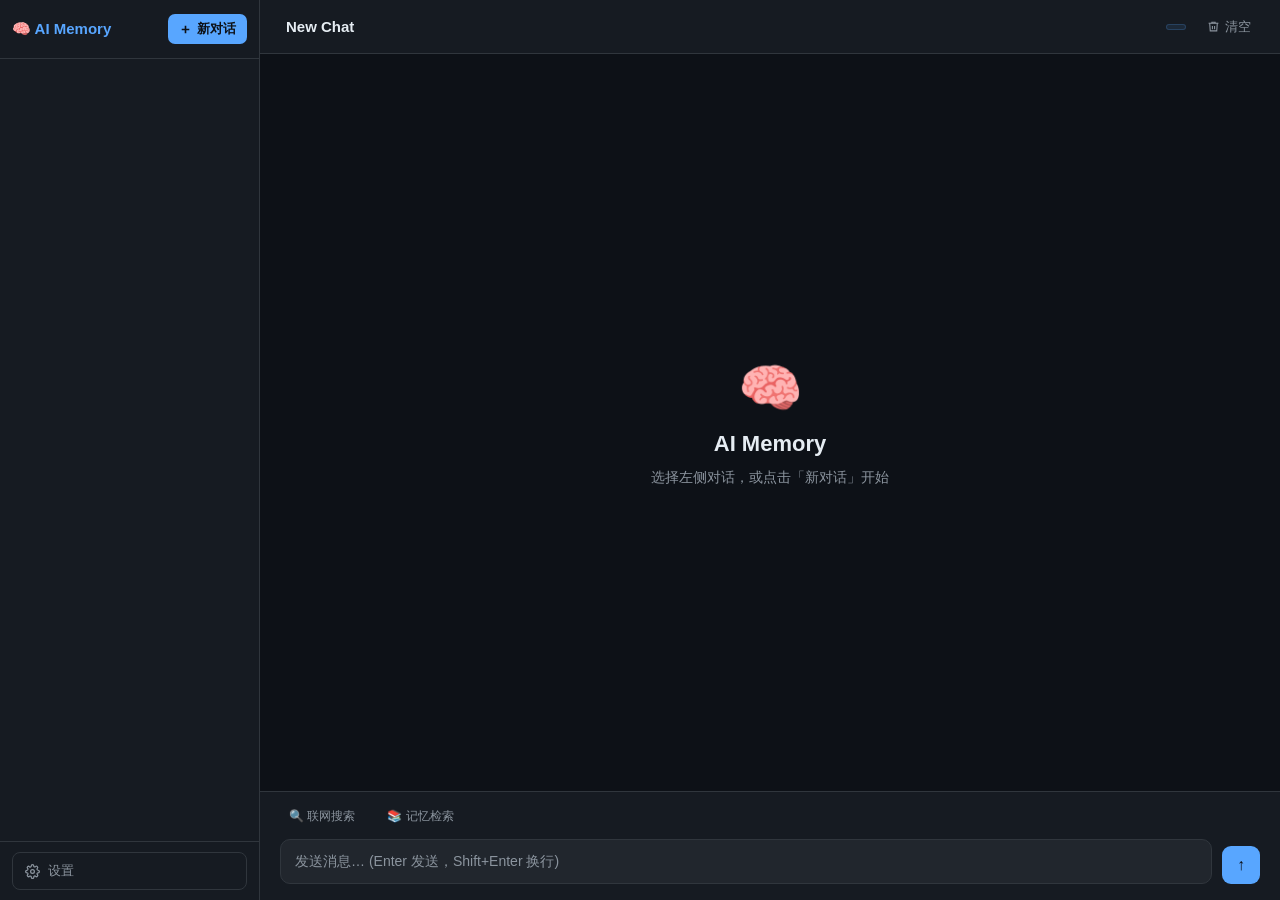
==== client_ui/index.html @ e3295aa6 "feat: full rewrite — streaming, markdown, conv-settings, Windows adaptation - Unified provider/model" ====
<!DOCTYPE html>
<html lang="zh-CN">
<head>
<meta charset="UTF-8">
<meta name="viewport" content="width=device-width, initial-scale=1.0">
<title>AI Memory</title>
<style>
:root {
  --bg:        #0d1117;
  --surface:   #161b22;
  --surface2:  #21262d;
  --border:    #30363d;
  --accent:    #58a6ff;
  --green:     #3fb950;
  --warn:      #d29922;
  --danger:    #f85149;
  --text:      #e6edf3;
  --muted:     #8b949e;
  --radius:    10px;
  --user-bg:   rgba(31,111,235,.1);
  --user-bd:   rgba(31,111,235,.25);
  --think-bg:  rgba(210,153,34,.06);
  --think-bd:  rgba(210,153,34,.25);
}
* { box-sizing: border-box; margin: 0; padding: 0; }
html, body { height: 100%; overflow: hidden; }
body {
  font-family: -apple-system, BlinkMacSystemFont, 'Segoe UI', 'Noto Sans SC', sans-serif;
  font-size: 14px;
  background: var(--bg);
  color: var(--text);
  display: flex;
  height: 100vh;
}

/* ── Scrollbar ─────────────────────────────────────────────────── */
::-webkit-scrollbar { width: 5px; height: 5px; }
::-webkit-scrollbar-track { background: transparent; }
::-webkit-scrollbar-thumb { background: var(--border); border-radius: 3px; }
::-webkit-scrollbar-thumb:hover { background: var(--muted); }

/* ── Layout ────────────────────────────────────────────────────── */
#sidebar {
  width: 260px;
  min-width: 260px;
  background: var(--surface);
  border-right: 1px solid var(--border);
  display: flex;
  flex-direction: column;
  overflow: hidden;
}
#main {
  flex: 1;
  display: flex;
  flex-direction: column;
  overflow: hidden;
}

/* ── Sidebar ───────────────────────────────────────────────────── */
.sidebar-top {
  padding: 14px 12px;
  border-bottom: 1px solid var(--border);
  display: flex;
  align-items: center;
  gap: 8px;
}
.logo {
  font-weight: 700;
  font-size: 15px;
  color: var(--accent);
  flex: 1;
  white-space: nowrap;
  overflow: hidden;
  text-overflow: ellipsis;
}
.new-chat-btn {
  background: var(--accent);
  color: #0d1117;
  border: none;
  border-radius: 7px;
  padding: 6px 11px;
  font-size: 13px;
  font-weight: 600;
  cursor: pointer;
  display: flex;
  align-items: center;
  gap: 5px;
  white-space: nowrap;
  transition: filter .15s;
}
.new-chat-btn:hover { filter: brightness(1.12); }

#conv-list {
  flex: 1;
  overflow-y: auto;
  padding: 6px 6px;
}
.conv-item {
  display: flex;
  align-items: center;
  gap: 8px;
  padding: 9px 10px;
  border-radius: 8px;
  cursor: pointer;
  margin-bottom: 2px;
  transition: background .12s;
  position: relative;
}
.conv-item:hover { background: var(--surface2); }
.conv-item.active { background: rgba(88,166,255,.1); }
.conv-item-icon { font-size: 15px; flex-shrink: 0; opacity: .7; }
.conv-item-body { flex: 1; min-width: 0; }
.conv-item-title {
  font-size: 13px;
  font-weight: 500;
  white-space: nowrap;
  overflow: hidden;
  text-overflow: ellipsis;
  color: var(--text);
}
.conv-item.active .conv-item-title { color: var(--accent); }
.conv-item-meta { font-size: 11px; color: var(--muted); margin-top: 2px; }
.conv-del-btn {
  background: none;
  border: none;
  color: var(--muted);
  cursor: pointer;
  padding: 3px 5px;
  border-radius: 5px;
  font-size: 13px;
  opacity: 0;
  transition: opacity .15s, background .15s;
  flex-shrink: 0;
}
.conv-item:hover .conv-del-btn { opacity: 1; }
.conv-del-btn:hover { background: rgba(248,81,73,.15); color: var(--danger); }

.sidebar-bottom {
  padding: 10px 12px;
  border-top: 1px solid var(--border);
}
.settings-btn {
  width: 100%;
  background: none;
  border: 1px solid var(--border);
  border-radius: 8px;
  color: var(--muted);
  padding: 9px 12px;
  cursor: pointer;
  font-size: 13px;
  display: flex;
  align-items: center;
  gap: 8px;
  transition: all .15s;
}
.settings-btn:hover { border-color: var(--accent); color: var(--text); }

/* ── Chat header ───────────────────────────────────────────────── */
#chat-header {
  border-bottom: 1px solid var(--border);
  padding: 0 20px;
  height: 54px;
  display: flex;
  align-items: center;
  gap: 12px;
  background: var(--surface);
  flex-shrink: 0;
}
#chat-title-wrap { flex: 1; min-width: 0; display: flex; align-items: center; gap: 8px; }
#chat-title {
  font-size: 15px;
  font-weight: 600;
  white-space: nowrap;
  overflow: hidden;
  text-overflow: ellipsis;
  cursor: pointer;
  color: var(--text);
  padding: 3px 6px;
  border-radius: 5px;
  transition: background .12s;
}
#chat-title:hover { background: var(--surface2); }
#chat-title-input {
  display: none;
  background: var(--surface2);
  border: 1px solid var(--accent);
  border-radius: 5px;
  color: var(--text);
  font-size: 15px;
  font-weight: 600;
  padding: 3px 8px;
  outline: none;
  width: 300px;
}
.model-badge {
  font-size: 11px;
  background: rgba(88,166,255,.1);
  border: 1px solid rgba(88,166,255,.2);
  color: var(--accent);
  border-radius: 999px;
  padding: 2px 9px;
  white-space: nowrap;
}
.icon-btn {
  background: none;
  border: 1px solid transparent;
  color: var(--muted);
  cursor: pointer;
  padding: 6px 8px;
  border-radius: 7px;
  font-size: 13px;
  transition: all .15s;
  display: flex;
  align-items: center;
  gap: 5px;
}
.icon-btn:hover { border-color: var(--border); color: var(--text); background: var(--surface2); }
.icon-btn.danger:hover { border-color: var(--danger); color: var(--danger); background: rgba(248,81,73,.06); }

/* ── Messages ──────────────────────────────────────────────────── */
#messages-container {
  flex: 1;
  overflow-y: auto;
  padding: 20px 0;
  display: flex;
  flex-direction: column;
}

/* Welcome screen */
#welcome {
  flex: 1;
  display: flex;
  flex-direction: column;
  align-items: center;
  justify-content: center;
  gap: 12px;
  color: var(--muted);
}
#welcome .welcome-icon { font-size: 52px; }
#welcome h2 { font-size: 22px; color: var(--text); }
#welcome p { font-size: 14px; }

/* Message wrap */
.message-wrap {
  display: flex;
  gap: 12px;
  padding: 8px 24px;
  animation: fadeUp .2s ease;
  max-width: 900px;
  width: 100%;
  align-self: center;
}
@keyframes fadeUp {
  from { opacity: 0; transform: translateY(8px); }
  to   { opacity: 1; transform: translateY(0); }
}

/* User message */
.message-wrap.user { flex-direction: row-reverse; }
.message-wrap.user .msg-content-wrap {
  background: var(--user-bg);
  border: 1px solid var(--user-bd);
  border-radius: 14px 14px 4px 14px;
  align-items: flex-end;
}
.message-wrap.user .msg-text { color: var(--text); }
.message-wrap.user .msg-meta { justify-content: flex-end; }

/* AI message */
.message-wrap.assistant .msg-content-wrap {
  background: transparent;
  border-radius: 4px 14px 14px 14px;
}

.msg-avatar {
  width: 32px;
  height: 32px;
  border-radius: 50%;
  display: flex;
  align-items: center;
  justify-content: center;
  font-size: 15px;
  flex-shrink: 0;
  margin-top: 2px;
}
.user-avatar {
  background: rgba(31,111,235,.2);
  border: 1px solid rgba(31,111,235,.3);
  font-size: 12px;
  font-weight: 700;
  color: var(--accent);
}
.ai-avatar {
  background: rgba(63,185,80,.1);
  border: 1px solid rgba(63,185,80,.2);
}

.msg-content-wrap {
  flex: 1;
  min-width: 0;
  padding: 12px 16px;
}
.msg-text {
  color: var(--text);
  line-height: 1.7;
  word-break: break-word;
}
/* Streaming cursor */
.stream-cursor::after {
  content: '▌';
  animation: blink .6s step-end infinite;
  color: var(--accent);
}
@keyframes blink {
  50% { opacity: 0; }
}
/* Status / tool indicator */
.msg-status {
  font-size: 12px;
  color: var(--muted);
  font-style: italic;
  margin-bottom: 8px;
  display: flex;
  align-items: center;
  gap: 6px;
}
.msg-meta {
  display: flex;
  align-items: center;
  gap: 10px;
  margin-top: 8px;
  font-size: 11px;
  color: var(--muted);
}
.msg-model-tag {
  background: var(--surface2);
  border: 1px solid var(--border);
  border-radius: 4px;
  padding: 1px 6px;
}
.msg-action-btn {
  background: none;
  border: none;
  color: var(--muted);
  cursor: pointer;
  padding: 2px 5px;
  border-radius: 4px;
  font-size: 12px;
  transition: all .12s;
  opacity: 0;
}
.message-wrap:hover .msg-action-btn { opacity: 1; }
.msg-action-btn:hover { background: var(--surface2); color: var(--text); }

/* Thinking block */
.thinking-block {
  background: var(--think-bg);
  border: 1px solid var(--think-bd);
  border-radius: 8px;
  margin-bottom: 12px;
  overflow: hidden;
}
.thinking-toggle {
  display: flex;
  align-items: center;
  gap: 7px;
  padding: 9px 13px;
  cursor: pointer;
  font-size: 12px;
  color: var(--warn);
  font-weight: 600;
  user-select: none;
  transition: background .12s;
}
.thinking-toggle:hover { background: rgba(210,153,34,.08); }
.thinking-arrow { margin-left: auto; font-size: 10px; transition: transform .2s; }
.thinking-arrow.open { transform: rotate(180deg); }
.thinking-body {
  display: none;
  padding: 0 13px 12px;
  font-size: 12.5px;
  color: var(--muted);
  line-height: 1.7;
  white-space: pre-wrap;
  word-break: break-word;
  max-height: 400px;
  overflow-y: auto;
}

/* Markdown styles */
.msg-text h1 { font-size: 1.4em; font-weight: 700; margin: .8em 0 .4em; border-bottom: 1px solid var(--border); padding-bottom: .2em; }
.msg-text h2 { font-size: 1.2em; font-weight: 700; margin: .7em 0 .3em; }
.msg-text h3 { font-size: 1.05em; font-weight: 700; margin: .6em 0 .3em; }
.msg-text p  { margin: .5em 0; }
.msg-text ul, .msg-text ol { padding-left: 1.5em; margin: .5em 0; }
.msg-text li { margin: .2em 0; }
.msg-text blockquote {
  border-left: 3px solid var(--accent);
  margin: .5em 0;
  padding: .3em .8em;
  color: var(--muted);
  background: rgba(88,166,255,.04);
  border-radius: 0 5px 5px 0;
}
.msg-text a { color: var(--accent); text-decoration: none; }
.msg-text a:hover { text-decoration: underline; }
.msg-text hr { border: none; border-top: 1px solid var(--border); margin: .8em 0; }
.msg-text strong { font-weight: 700; }
.msg-text em { font-style: italic; }
code.inline-code {
  background: var(--surface2);
  border: 1px solid var(--border);
  border-radius: 4px;
  padding: 1px 5px;
  font-family: 'JetBrains Mono', 'Fira Code', 'Cascadia Code', monospace;
  font-size: .88em;
  color: #e06c75;
}
.code-block {
  background: #010409;
  border: 1px solid var(--border);
  border-radius: 8px;
  margin: .6em 0;
  overflow: hidden;
}
.code-header {
  display: flex;
  align-items: center;
  justify-content: space-between;
  padding: 6px 12px;
  background: rgba(255,255,255,.02);
  border-bottom: 1px solid var(--border);
}
.code-lang {
  font-size: 11px;
  color: var(--muted);
  font-family: monospace;
  text-transform: lowercase;
}
.copy-code-btn {
  background: none;
  border: 1px solid var(--border);
  color: var(--muted);
  cursor: pointer;
  border-radius: 5px;
  padding: 2px 8px;
  font-size: 11px;
  transition: all .12s;
}
.copy-code-btn:hover { border-color: var(--accent); color: var(--text); }
.code-block pre {
  margin: 0;
  padding: 14px 16px;
  overflow-x: auto;
}
.code-block code {
  font-family: 'JetBrains Mono', 'Fira Code', monospace;
  font-size: 13px;
  line-height: 1.6;
  color: #c9d1d9;
  white-space: pre;
}

/* ── Input area ────────────────────────────────────────────────── */
#input-area {
  border-top: 1px solid var(--border);
  padding: 12px 20px 16px;
  background: var(--surface);
  flex-shrink: 0;
}
.input-options {
  display: flex;
  gap: 14px;
  margin-bottom: 10px;
}
.opt-toggle {
  display: flex;
  align-items: center;
  gap: 5px;
  font-size: 12px;
  color: var(--muted);
  cursor: pointer;
  padding: 3px 8px;
  border-radius: 6px;
  border: 1px solid transparent;
  transition: all .12s;
  user-select: none;
}
.opt-toggle:has(input:checked) {
  color: var(--accent);
  border-color: rgba(88,166,255,.3);
  background: rgba(88,166,255,.07);
}
.opt-toggle input { display: none; }
.input-row {
  display: flex;
  gap: 10px;
  align-items: flex-end;
}
#msg-input {
  flex: 1;
  background: var(--surface2);
  border: 1px solid var(--border);
  border-radius: 10px;
  color: var(--text);
  font-size: 14px;
  font-family: inherit;
  padding: 11px 14px;
  resize: none;
  outline: none;
  transition: border-color .15s;
  max-height: 180px;
  overflow-y: auto;
  line-height: 1.5;
}
#msg-input:focus { border-color: var(--accent); }
#msg-input::placeholder { color: var(--muted); }
.send-btn, .stop-btn {
  width: 38px;
  height: 38px;
  border-radius: 9px;
  border: none;
  cursor: pointer;
  font-size: 16px;
  display: flex;
  align-items: center;
  justify-content: center;
  transition: all .15s;
  flex-shrink: 0;
}
.send-btn { background: var(--accent); color: #0d1117; }
.send-btn:hover { filter: brightness(1.12); }
.send-btn:disabled { opacity: .35; cursor: not-allowed; }
.stop-btn { background: var(--surface2); border: 1px solid var(--border); color: var(--muted); font-size: 13px; }
.stop-btn:hover { border-color: var(--danger); color: var(--danger); }

/* ── Settings modal ────────────────────────────────────────────── */
#settings-modal {
  position: fixed;
  inset: 0;
  background: rgba(0,0,0,.6);
  backdrop-filter: blur(4px);
  z-index: 100;
  display: flex;
  align-items: center;
  justify-content: center;
}
.modal {
  background: var(--surface);
  border: 1px solid var(--border);
  border-radius: 14px;
  width: 560px;
  max-width: 95vw;
  max-height: 90vh;
  display: flex;
  flex-direction: column;
  overflow: hidden;
  box-shadow: 0 20px 60px rgba(0,0,0,.5);
}
.modal-header {
  padding: 18px 20px;
  border-bottom: 1px solid var(--border);
  display: flex;
  align-items: center;
}
.modal-header h2 { flex: 1; font-size: 16px; font-weight: 700; }
.modal-close {
  background: none;
  border: none;
  color: var(--muted);
  cursor: pointer;
  font-size: 18px;
  padding: 4px 7px;
  border-radius: 6px;
  transition: all .12s;
}
.modal-close:hover { background: var(--surface2); color: var(--text); }
.modal-body {
  flex: 1;
  overflow-y: auto;
  padding: 20px;
  display: flex;
  flex-direction: column;
  gap: 0;
}
.modal-section { margin-bottom: 20px; }
.modal-section-title {
  font-size: 11px;
  font-weight: 700;
  color: var(--muted);
  text-transform: uppercase;
  letter-spacing: .06em;
  margin-bottom: 12px;
}
.field { margin-bottom: 14px; }
.field:last-child { margin-bottom: 0; }
.field label { display: block; font-size: 12px; font-weight: 600; color: var(--muted); margin-bottom: 5px; }
.input-wrap { position: relative; }
.modal input[type=text],
.modal input[type=password],
.modal input[type=number],
.modal select,
.modal textarea {
  width: 100%;
  background: var(--surface2);
  border: 1px solid var(--border);
  border-radius: 8px;
  color: var(--text);
  font-size: 13px;
  padding: 9px 12px;
  outline: none;
  transition: border-color .15s;
  font-family: inherit;
}
.modal input:focus, .modal select:focus, .modal textarea:focus { border-color: var(--accent); }
.modal textarea { resize: vertical; min-height: 70px; }
.modal select { cursor: pointer; }
.eye-btn {
  position: absolute;
  right: 8px;
  top: 50%;
  transform: translateY(-50%);
  background: none;
  border: none;
  cursor: pointer;
  color: var(--muted);
  font-size: 15px;
  padding: 4px;
  transition: color .12s;
}
.eye-btn:hover { color: var(--text); }
.modal-footer {
  padding: 14px 20px;
  border-top: 1px solid var(--border);
  display: flex;
  gap: 10px;
  justify-content: flex-end;
}
.btn { display: inline-flex; align-items: center; gap: 6px; padding: 8px 16px; border-radius: 8px; border: none; font-size: 13px; font-weight: 600; cursor: pointer; transition: all .15s; }
.btn-primary { background: var(--accent); color: #0d1117; }
.btn-primary:hover { filter: brightness(1.1); }
.btn-secondary { background: var(--surface2); border: 1px solid var(--border); color: var(--text); }
.btn-secondary:hover { border-color: var(--accent); color: var(--accent); }
.model-chips { display: flex; flex-wrap: wrap; gap: 6px; margin-top: 8px; }
.model-chip {
  padding: 4px 10px;
  border-radius: 6px;
  background: var(--surface2);
  border: 1px solid var(--border);
  font-size: 12px;
  cursor: pointer;
  color: var(--muted);
  transition: all .12s;
}
.model-chip:hover, .model-chip.active { border-color: var(--accent); color: var(--accent); background: rgba(88,166,255,.07); }
.conn-result {
  font-size: 12px;
  padding: 7px 12px;
  border-radius: 7px;
  margin-top: 8px;
  display: none;
}
.conn-result.ok  { background: rgba(63,185,80,.1);  border: 1px solid rgba(63,185,80,.3);  color: var(--green); display:block; }
.conn-result.err { background: rgba(248,81,73,.1);  border: 1px solid rgba(248,81,73,.3);  color: var(--danger); display:block; }
.hint { font-size: 11px; color: var(--muted); margin-top: 4px; }

/* ── Toast ─────────────────────────────────────────────────────── */
#toast {
  position: fixed;
  bottom: 24px;
  left: 50%;
  transform: translateX(-50%) translateY(20px);
  background: var(--surface2);
  border: 1px solid var(--border);
  border-radius: 8px;
  padding: 9px 18px;
  font-size: 13px;
  color: var(--text);
  opacity: 0;
  transition: all .25s;
  z-index: 200;
  pointer-events: none;
  white-space: nowrap;
}
#toast.show { opacity: 1; transform: translateX(-50%) translateY(0); }
</style>
</head>
<body>

<!-- ── Sidebar ─────────────────────────────────────────────────── -->
<aside id="sidebar">
  <div class="sidebar-top">
    <div class="logo">🧠 AI Memory</div>
    <button class="new-chat-btn" onclick="App.newConversation()">
      <svg width="13" height="13" viewBox="0 0 24 24" fill="none" stroke="currentColor" stroke-width="3"><path d="M12 5v14M5 12h14"/></svg>
      新对话
    </button>
  </div>
  <div id="conv-list"></div>
  <div class="sidebar-bottom">
    <button class="settings-btn" onclick="App.openSettings()">
      <svg width="15" height="15" viewBox="0 0 24 24" fill="none" stroke="currentColor" stroke-width="2">
        <circle cx="12" cy="12" r="3"/>
        <path d="M19.4 15a1.65 1.65 0 0 0 .33 1.82l.06.06a2 2 0 0 1-2.83 2.83l-.06-.06a1.65 1.65 0 0 0-1.82-.33 1.65 1.65 0 0 0-1 1.51V21a2 2 0 0 1-4 0v-.09A1.65 1.65 0 0 0 9 19.4a1.65 1.65 0 0 0-1.82.33l-.06-.06a2 2 0 0 1-2.83-2.83l.06-.06A1.65 1.65 0 0 0 4.68 15a1.65 1.65 0 0 0-1.51-1H3a2 2 0 0 1 0-4h.09A1.65 1.65 0 0 0 4.6 9a1.65 1.65 0 0 0-.33-1.82l-.06-.06a2 2 0 0 1 2.83-2.83l.06.06A1.65 1.65 0 0 0 9 4.68a1.65 1.65 0 0 0 1-1.51V3a2 2 0 0 1 4 0v.09a1.65 1.65 0 0 0 1 1.51 1.65 1.65 0 0 0 1.82-.33l.06-.06a2 2 0 0 1 2.83 2.83l-.06.06A1.65 1.65 0 0 0 19.4 9a1.65 1.65 0 0 0 1.51 1H21a2 2 0 0 1 0 4h-.09a1.65 1.65 0 0 0-1.51 1z"/>
      </svg>
      设置
    </button>
  </div>
</aside>

<!-- ── Main area ───────────────────────────────────────────────── -->
<main id="main">
  <header id="chat-header">
    <div id="chat-title-wrap">
      <span id="chat-title" onclick="App.startRenameTitle()" title="点击重命名">New Chat</span>
      <input id="chat-title-input" type="text" onblur="App.commitRenameTitle()" onkeydown="if(event.key==='Enter')App.commitRenameTitle(); if(event.key==='Escape')App.cancelRenameTitle();" maxlength="80">
    </div>
    <span id="model-badge" class="model-badge"></span>
    <button class="icon-btn danger" title="清空对话" onclick="App.clearConversation()">
      <svg width="13" height="13" viewBox="0 0 24 24" fill="none" stroke="currentColor" stroke-width="2"><polyline points="3 6 5 6 21 6"/><path d="M19 6l-1 14H6L5 6"/><path d="M10 11v6M14 11v6"/><path d="M9 6V4h6v2"/></svg>
      清空
    </button>
  </header>

  <div id="messages-container">
    <div id="welcome">
      <div class="welcome-icon">🧠</div>
      <h2>AI Memory</h2>
      <p>选择左侧对话，或点击「新对话」开始</p>
    </div>
  </div>

  <div id="input-area">
    <div class="input-options">
      <label class="opt-toggle" id="opt-search-label">
        <input type="checkbox" id="opt-search"> 🔍 联网搜索
      </label>
      <label class="opt-toggle" id="opt-rag-label">
        <input type="checkbox" id="opt-rag"> 📚 记忆检索
      </label>
    </div>
    <div class="input-row">
      <textarea id="msg-input" rows="1"
        placeholder="发送消息… (Enter 发送，Shift+Enter 换行)"
        onkeydown="handleInputKey(event)"
        oninput="autoResizeInput(this)"></textarea>
      <button class="stop-btn" id="stop-btn" onclick="App.stopGeneration()" style="display:none" title="停止">⬛</button>
      <button class="send-btn" id="send-btn" onclick="App.sendMessage()" title="发送 (Enter)">↑</button>
    </div>
  </div>
</main>

<!-- ── Settings modal ─────────────────────────────────────────── -->
<div id="settings-modal" style="display:none" onclick="if(event.target===this)App.closeSettings()">
  <div class="modal">
    <div class="modal-header">
      <h2>⚙️ 设置</h2>
      <button class="modal-close" onclick="App.closeSettings()">✕</button>
    </div>
    <div class="modal-body">

      <div class="modal-section">
        <div class="modal-section-title">上游 API</div>
        <div class="field">
          <label>API 地址（Base URL）</label>
          <input type="text" id="s-baseurl" placeholder="https://api.deepseek.com">
          <p class="hint">DeepSeek: https://api.deepseek.com &nbsp;·&nbsp; OpenAI: https://api.openai.com</p>
        </div>
        <div class="field">
          <label>API Key</label>
          <div class="input-wrap">
            <input type="password" id="s-apikey" placeholder="sk-xxxxxxxxxxxxxxxx">
            <button class="eye-btn" onclick="toggleEye('s-apikey',this)">👁</button>
          </div>
          <p class="hint">仅保存在本地，不会上传至任何第三方</p>
        </div>
        <div class="field">
          <label>模型</label>
          <input type="text" id="s-model" placeholder="deepseek-chat">
          <div class="model-chips" id="model-chips"></div>
        </div>
        <div class="field">
          <label>Temperature（0 ~ 2）</label>
          <input type="number" id="s-temp" min="0" max="2" step="0.1" value="0.7">
        </div>
        <div id="conn-result" class="conn-result"></div>
        <button class="btn btn-secondary" style="margin-top:10px" onclick="App.testConnection()">🔗 测试连接</button>
      </div>

      <div class="modal-section">
        <div class="modal-section-title">工具 &amp; 功能</div>
        <div class="field">
          <label>联网搜索</label>
          <select id="s-websearch">
            <option value="auto">自动（根据关键词智能判断）</option>
            <option value="true">总是启用</option>
            <option value="false">总是禁用</option>
          </select>
        </div>
        <div class="field" style="display:flex;align-items:center;gap:8px">
          <input type="checkbox" id="s-rag" style="width:auto;cursor:pointer">
          <label for="s-rag" style="margin:0;color:var(--text);cursor:pointer">默认启用 RAG 记忆检索</label>
        </div>
      </div>

      <div class="modal-section">
        <div class="modal-section-title">系统提示词（System Prompt）</div>
        <div class="field">
          <textarea id="s-sysprompt" rows="4" placeholder="可选：为所有对话设置全局 System Prompt…"></textarea>
        </div>
      </div>

    </div>
    <div class="modal-footer">
      <button class="btn btn-secondary" onclick="App.closeSettings()">取消</button>
      <button class="btn btn-primary" onclick="App.saveSettings()">💾 保存设置</button>
    </div>
  </div>
</div>

<!-- Toast -->
<div id="toast"></div>

<script>
'use strict';

// ── Markdown renderer ───────────────────────────────────────────────────────
function renderMarkdown(raw) {
  if (!raw) return '';
  const codeBlocks = [], inlineCodes = [];

  // Extract fenced code blocks
  let text = raw.replace(/```([\w\-]*)\n?([\s\S]*?)```/g, (_, lang, code) => {
    const idx = codeBlocks.length;
    codeBlocks.push({ lang: (lang || '').trim(), code });
    return `\x02CB${idx}\x03`;
  });

  // Extract inline code
  text = text.replace(/`([^`\n]+)`/g, (_, code) => {
    const idx = inlineCodes.length;
    inlineCodes.push(code);
    return `\x02IC${idx}\x03`;
  });

  // HTML escape remaining text (\x02/\x03 are unaffected)
  const esc = s => s.replace(/&/g,'&amp;').replace(/</g,'&lt;').replace(/>/g,'&gt;');
  text = esc(text);

  // Headings
  text = text.replace(/^#{3} (.+)$/gm, '<h3>$1</h3>');
  text = text.replace(/^#{2} (.+)$/gm, '<h2>$1</h2>');
  text = text.replace(/^#{1} (.+)$/gm, '<h1>$1</h1>');

  // Bold / italic
  text = text.replace(/\*\*\*(.+?)\*\*\*/gs, '<strong><em>$1</em></strong>');
  text = text.replace(/\*\*(.+?)\*\*/gs, '<strong>$1</strong>');
  text = text.replace(/\*([^*\n]+?)\*/g,  '<em>$1</em>');

  // Blockquote
  text = text.replace(/^&gt; (.+)$/gm, '<blockquote>$1</blockquote>');

  // Links
  text = text.replace(/\[([^\]]+)\]\(([^)]+)\)/g,
    '<a href="$2" target="_blank" rel="noopener noreferrer">$1</a>');

  // Horizontal rule
  text = text.replace(/^[-*_]{3,}$/gm, '<hr>');

  // Unordered lists
  text = text.replace(/((?:^[ \t]*[-*+] [^\n]+\n?)+)/gm, blk => {
    const items = blk.replace(/^[ \t]*[-*+] (.+)$/gm, '<li>$1</li>');
    return `<ul>${items}</ul>`;
  });

  // Ordered lists
  text = text.replace(/((?:^\d+\. [^\n]+\n?)+)/gm, blk => {
    const items = blk.replace(/^\d+\. (.+)$/gm, '<li>$1</li>');
    return `<ol>${items}</ol>`;
  });

  // Paragraphs (split on blank lines)
  const BLOCK_START = /^<(h[1-6]|ul|ol|blockquote|hr|div|pre)/;
  const paras = text.split(/\n{2,}/);
  text = paras.map(p => {
    const trimmed = p.trim();
    if (!trimmed) return '';
    if (BLOCK_START.test(trimmed)) return trimmed;
    return '<p>' + trimmed.replace(/\n/g, '<br>') + '</p>';
  }).join('\n');

  // Restore code blocks
  text = text.replace(/\x02CB(\d+)\x03/g, (_, i) => {
    const { lang, code } = codeBlocks[i];
    const escaped = esc(code);
    const langHtml = lang ? `<span class="code-lang">${esc(lang)}</span>` : '';
    return `<div class="code-block"><div class="code-header">${langHtml}<button class="copy-code-btn" onclick="copyCode(this)">复制</button></div><pre><code>${escaped}</code></pre></div>`;
  });

  // Restore inline code
  text = text.replace(/\x02IC(\d+)\x03/g, (_, i) =>
    `<code class="inline-code">${esc(inlineCodes[i])}</code>`
  );

  return text;
}

function copyCode(btn) {
  const code = btn.closest('.code-block').querySelector('code');
  navigator.clipboard.writeText(code.innerText || code.textContent).then(() => {
    btn.textContent = '✓ 已复制';
    setTimeout(() => btn.textContent = '复制', 2000);
  });
}

// ── Utility ────────────────────────────────────────────────────────────────
const $ = id => document.getElementById(id);

function toast(msg, duration = 2500) {
  const el = $('toast');
  el.textContent = msg;
  el.classList.add('show');
  clearTimeout(el._timer);
  el._timer = setTimeout(() => el.classList.remove('show'), duration);
}

function timeAgo(ts) {
  const diff = Math.floor(Date.now() / 1000) - ts;
  if (diff < 60)   return '刚刚';
  if (diff < 3600) return `${Math.floor(diff/60)} 分钟前`;
  if (diff < 86400)return `${Math.floor(diff/3600)} 小时前`;
  return `${Math.floor(diff/86400)} 天前`;
}

function fmtTime(ts) {
  return new Date(ts * 1000).toLocaleTimeString('zh-CN', { hour:'2-digit', minute:'2-digit' });
}

function toggleEye(id, btn) {
  const el = $(id);
  el.type = el.type === 'password' ? 'text' : 'password';
  btn.textContent = el.type === 'password' ? '👁' : '🙈';
}

function autoResizeInput(el) {
  el.style.height = 'auto';
  el.style.height = Math.min(el.scrollHeight, 180) + 'px';
}

function handleInputKey(e) {
  if (e.key === 'Enter' && !e.shiftKey) {
    e.preventDefault();
    App.sendMessage();
  }
}

// ── App state ────────────────────────────────────────────────────────────────
const App = {
  activeConvId: null,
  conversations: [],
  isStreaming: false,
  _stream: { msgId: null, reasoningText: '', contentText: '', statusEl: null, bodyEl: null, reasoningBodyEl: null },

  // ── init ──────────────────────────────────────────────────────────────────
  async init() {
    await this.loadConfig();
    await this.loadConversations();
    if (this.conversations.length > 0) {
      await this.selectConversation(this.conversations[0].id);
    }
  },

  // ── API helper ────────────────────────────────────────────────────────────
  async api(method, ...args) {
    if (!window.pywebview) throw new Error('pywebview not ready');
    return window.pywebview.api[method](...args);
  },

  // ── Config ────────────────────────────────────────────────────────────────
  async loadConfig() {
    const cfg = await this.api('get_config');
    $('model-badge').textContent = cfg.model || 'deepseek-chat';
    $('opt-search').checked = cfg.tool_web_search === 'true';
    $('opt-rag').checked    = !!cfg.tool_rag;
  },

  async openSettings() {
    const cfg = await this.api('get_config');
    $('s-baseurl').value    = cfg.upstream_base_url || '';
    $('s-apikey').value     = cfg.api_key_masked    || '';
    $('s-model').value      = cfg.model             || 'deepseek-chat';
    $('s-temp').value       = cfg.temperature       ?? 0.7;
    $('s-websearch').value  = cfg.tool_web_search   || 'auto';
    $('s-rag').checked      = !!cfg.tool_rag;
    $('s-sysprompt').value  = cfg.system_prompt     || '';
    $('conn-result').className = 'conn-result';

    // Load available models as chips
    $('model-chips').innerHTML = '<span style="font-size:11px;color:var(--muted)">加载中…</span>';
    $('settings-modal').style.display = 'flex';
    this.api('list_upstream_models').then(models => {
      const chips = $('model-chips');
      chips.innerHTML = '';
      const current = $('s-model').value;
      models.forEach(m => {
        const c = document.createElement('div');
        c.className = 'model-chip' + (m.id === current ? ' active' : '');
        c.textContent = m.id;
        c.onclick = () => {
          $('s-model').value = m.id;
          chips.querySelectorAll('.model-chip').forEach(x => x.classList.remove('active'));
          c.classList.add('active');
        };
        chips.appendChild(c);
      });
    }).catch(() => {
      $('model-chips').innerHTML = '<span style="font-size:11px;color:var(--muted)">无法加载（请先保存 API Key）</span>';
    });
  },

  closeSettings() {
    $('settings-modal').style.display = 'none';
  },

  async saveSettings() {
    const apiKeyInput = $('s-apikey').value.trim();
    const updates = {
      upstream_base_url: $('s-baseurl').value.trim(),
      model:             $('s-model').value.trim(),
      temperature:       parseFloat($('s-temp').value) || 0.7,
      tool_web_search:   $('s-websearch').value,
      tool_rag:          $('s-rag').checked,
      system_prompt:     $('s-sysprompt').value,
    };
    // 只有用户实际输入了 key 才更新（避免掩码覆盖真实值）
    if (apiKeyInput && !apiKeyInput.includes('·')) {
      updates.api_key = apiKeyInput;
    }
    await this.api('save_config', updates);
    $('model-badge').textContent = updates.model || 'deepseek-chat';
    toast('✅ 设置已保存');
    this.closeSettings();
  },

  async testConnection() {
    const res = $('conn-result');
    res.className = 'conn-result';
    res.textContent = '连接中…';
    res.style.display = 'block';
    // 先保存当前输入的 key 用于测试
    const apiKeyInput = $('s-apikey').value.trim();
    if (apiKeyInput && !apiKeyInput.includes('·')) {
      await this.api('save_config', {
        upstream_base_url: $('s-baseurl').value.trim(),
        api_key: apiKeyInput,
        model: $('s-model').value.trim(),
      });
    }
    const result = await this.api('test_connection');
    res.className = result.ok ? 'conn-result ok' : 'conn-result err';
    res.textContent = (result.ok ? '✅ ' : '❌ ') + result.message;
  },

  // ── Conversations ─────────────────────────────────────────────────────────
  async loadConversations() {
    this.conversations = await this.api('list_conversations');
    this.renderSidebar();
  },

  renderSidebar() {
    const list = $('conv-list');
    if (!this.conversations.length) {
      list.innerHTML = '<div style="padding:20px 10px;text-align:center;color:var(--muted);font-size:12px">暂无对话<br>点击「新对话」开始</div>';
      return;
    }
    list.innerHTML = this.conversations.map(c => `
      <div class="conv-item ${c.id === this.activeConvId ? 'active' : ''}" data-id="${c.id}"
           onclick="App.selectConversation('${c.id}')" ondblclick="App.startRenameConv('${c.id}')">
        <div class="conv-item-icon">💬</div>
        <div class="conv-item-body">
          <div class="conv-item-title" id="conv-title-${c.id}">${escHtml(c.title)}</div>
          <div class="conv-item-meta">${c.message_count} 条消息 · ${timeAgo(c.updated_at)}</div>
        </div>
        <button class="conv-del-btn" onclick="event.stopPropagation();App.deleteConversation('${c.id}')"
                title="删除对话">🗑</button>
      </div>
    `).join('');
  },

  async newConversation() {
    const conv = await this.api('new_conversation');
    this.conversations.unshift({ id: conv.id, title: conv.title, updated_at: conv.updated_at, message_count: 0 });
    await this.selectConversation(conv.id);
    this.renderSidebar();
    $('msg-input').focus();
  },

  async selectConversation(id) {
    this.activeConvId = id;
    const conv = await this.api('get_conversation', id);
    if (!conv) return;
    this.renderSidebar();
    this.renderMessages(conv);
    $('chat-title').textContent = conv.title || 'New Chat';
  },

  async deleteConversation(id) {
    if (!confirm('确定删除这条对话吗？')) return;
    await this.api('delete_conversation', id);
    this.conversations = this.conversations.filter(c => c.id !== id);
    if (this.activeConvId === id) {
      this.activeConvId = null;
      $('messages-container').innerHTML = `
        <div id="welcome">
          <div class="welcome-icon">🧠</div>
          <h2>AI Memory</h2>
          <p>选择左侧对话，或点击「新对话」开始</p>
        </div>`;
      $('chat-title').textContent = 'New Chat';
      $('model-badge').textContent = '';
    }
    this.renderSidebar();
    toast('对话已删除');
  },

  async clearConversation() {
    if (!this.activeConvId) return;
    if (!confirm('确定清空这条对话的所有消息吗？')) return;
    await this.api('clear_conversation', this.activeConvId);
    const conv = await this.api('get_conversation', this.activeConvId);
    this.renderMessages(conv);
    const item = this.conversations.find(c => c.id === this.activeConvId);
    if (item) item.message_count = 0;
    this.renderSidebar();
    toast('对话已清空');
  },

  // ── Title editing ─────────────────────────────────────────────────────────
  startRenameTitle() {
    if (!this.activeConvId) return;
    const inp = $('chat-title-input');
    inp.value = $('chat-title').textContent;
    $('chat-title').style.display = 'none';
    inp.style.display = 'block';
    inp.focus();
    inp.select();
  },

  async commitRenameTitle() {
    const inp = $('chat-title-input');
    const newTitle = inp.value.trim() || 'New Chat';
    inp.style.display = 'none';
    $('chat-title').style.display = '';
    if (!this.activeConvId) return;
    await this.api('rename_conversation', this.activeConvId, newTitle);
    $('chat-title').textContent = newTitle;
    const item = this.conversations.find(c => c.id === this.activeConvId);
    if (item) item.title = newTitle;
    this.renderSidebar();
  },

  cancelRenameTitle() {
    $('chat-title-input').style.display = 'none';
    $('chat-title').style.display = '';
  },

  async startRenameConv(id) {
    const titleEl = $(`conv-title-${id}`);
    if (!titleEl) return;
    const cur = titleEl.textContent;
    const name = prompt('重命名对话', cur);
    if (!name || name.trim() === cur) return;
    await this.api('rename_conversation', id, name.trim());
    const item = this.conversations.find(c => c.id === id);
    if (item) item.title = name.trim();
    if (id === this.activeConvId) $('chat-title').textContent = name.trim();
    this.renderSidebar();
  },

  updateConvTitle(convId, title) {
    const item = this.conversations.find(c => c.id === convId);
    if (item) item.title = title;
    if (convId === this.activeConvId) $('chat-title').textContent = title;
    this.renderSidebar();
  },

  // ── Message rendering ─────────────────────────────────────────────────────
  renderMessages(conv) {
    const container = $('messages-container');
    if (!conv.messages || !conv.messages.length) {
      container.innerHTML = `
        <div id="welcome" style="flex:1">
          <div class="welcome-icon">💬</div>
          <h2>${escHtml(conv.title)}</h2>
          <p>发送第一条消息开始对话</p>
        </div>`;
      const mdl = this._getModel();
      $('model-badge').textContent = mdl;
      return;
    }
    container.innerHTML = '';
    conv.messages.forEach(m => {
      if (m.role === 'user')      container.appendChild(this._buildUserMsg(m));
      if (m.role === 'assistant') container.appendChild(this._buildAiMsg(m));
    });
    const mdl = conv.messages.filter(m => m.role === 'assistant').pop()?.model || this._getModel();
    $('model-badge').textContent = mdl;
    this._scrollToBottom();
  },

  _getModel() {
    return $('model-badge').textContent || 'deepseek-chat';
  },

  _buildUserMsg(m) {
    const wrap = document.createElement('div');
    wrap.className = 'message-wrap user';
    wrap.dataset.id = m.id;
    wrap.innerHTML = `
      <div class="msg-avatar user-avatar">你</div>
      <div class="msg-content-wrap">
        <div class="msg-text">${escHtml(m.content || '')}</div>
        <div class="msg-meta">
          <span>${fmtTime(m.created_at)}</span>
          <button class="msg-action-btn" title="复制" onclick="copyText(${JSON.stringify(m.content || '')})">⧉</button>
        </div>
      </div>`;
    return wrap;
  },

  _buildAiMsg(m) {
    const wrap = document.createElement('div');
    wrap.className = 'message-wrap assistant';
    wrap.dataset.id = m.id;

    const reasoning = (m.reasoning_content || '').trim();
    const thinkHtml = reasoning ? `
      <div class="thinking-block">
        <div class="thinking-toggle" onclick="toggleThinking(this)">
          <span>💭</span>
          <span>思考过程</span>
          <span class="thinking-arrow">▼</span>
        </div>
        <div class="thinking-body">${escHtml(reasoning)}</div>
      </div>` : '';

    const content   = (m.content || '').trim();
    const usage     = m.usage || {};
    const tokStr    = usage.total_tokens ? ` · ${usage.total_tokens} tokens` : '';
    const modelTag  = m.model ? `<span class="msg-model-tag">${escHtml(m.model)}</span>` : '';

    wrap.innerHTML = `
      <div class="msg-avatar ai-avatar">🧠</div>
      <div class="msg-content-wrap">
        ${thinkHtml}
        <div class="msg-text">${renderMarkdown(content)}</div>
        <div class="msg-meta">
          ${modelTag}
          <span>${fmtTime(m.created_at)}${tokStr}</span>
          <button class="msg-action-btn" title="复制" onclick="copyText(${JSON.stringify(content)})">⧉</button>
        </div>
      </div>`;
    return wrap;
  },

  // ── Streaming helpers ─────────────────────────────────────────────────────
  _startStreamingUI(msgId) {
    const container = $('messages-container');
    let welcome = $('welcome');
    if (welcome) welcome.remove();

    const wrap = document.createElement('div');
    wrap.className = 'message-wrap assistant';
    wrap.dataset.id = msgId;
    wrap.innerHTML = `
      <div class="msg-avatar ai-avatar">🧠</div>
      <div class="msg-content-wrap">
        <div class="msg-status" id="stream-status-${msgId}"></div>
        <div class="thinking-block" id="thinking-block-${msgId}" style="display:none">
          <div class="thinking-toggle" onclick="toggleThinking(this)">
            <span>💭</span>
            <span>思考中…</span>
            <span class="thinking-arrow open">▼</span>
          </div>
          <div class="thinking-body" style="display:block" id="thinking-body-${msgId}"></div>
        </div>
        <div class="msg-text stream-cursor" id="stream-content-${msgId}"></div>
      </div>`;
    container.appendChild(wrap);
    this._stream.msgId            = msgId;
    this._stream.reasoningText    = '';
    this._stream.contentText      = '';
    this._stream.statusEl         = $(`stream-status-${msgId}`);
    this._stream.bodyEl           = $(`stream-content-${msgId}`);
    this._stream.thinkingBlockEl  = $(`thinking-block-${msgId}`);
    this._stream.thinkingBodyEl   = $(`thinking-body-${msgId}`);
    this._scrollToBottom();
  },

  _appendReasoning(text) {
    this._stream.reasoningText += text;
    const blk  = this._stream.thinkingBlockEl;
    const body = this._stream.thinkingBodyEl;
    if (blk && body) {
      blk.style.display = '';
      body.textContent  = this._stream.reasoningText;
      this._scrollToBottom();
    }
  },

  _appendContent(text) {
    this._stream.contentText += text;
    const el = this._stream.bodyEl;
    if (el) {
      // Show raw text with newlines during streaming for performance
      el.textContent = this._stream.contentText;
      this._scrollToBottom();
    }
  },

  _finalizeStream(usage) {
    const el = this._stream.bodyEl;
    if (el) {
      el.classList.remove('stream-cursor');
      el.innerHTML = renderMarkdown(this._stream.contentText); // Full render on finish
    }
    // Update the thinking header
    const blk = this._stream.thinkingBlockEl;
    if (blk && this._stream.reasoningText) {
      const toggle = blk.querySelector('.thinking-toggle span:nth-child(2)');
      if (toggle) toggle.textContent = '思考过程';
      const arrow = blk.querySelector('.thinking-arrow');
      if (arrow) arrow.classList.remove('open');
      const body  = blk.querySelector('.thinking-body');
      if (body)   body.style.display = 'none'; // collapse on finish
    }
    // Add meta footer
    const wrap = $('messages-container').querySelector(`[data-id="${this._stream.msgId}"]`);
    if (wrap) {
      const contentWrap = wrap.querySelector('.msg-content-wrap');
      const tokStr = usage?.total_tokens ? ` · ${usage.total_tokens} tokens` : '';
      const model  = $('model-badge').textContent || '';
      const modelTag = model ? `<span class="msg-model-tag">${escHtml(model)}</span>` : '';
      const meta = document.createElement('div');
      meta.className = 'msg-meta';
      meta.innerHTML = `${modelTag}<span>${fmtTime(Math.floor(Date.now()/1000))}${tokStr}</span>
        <button class="msg-action-btn" title="复制" onclick="copyText(${JSON.stringify(this._stream.contentText)})">⧉</button>`;
      contentWrap.appendChild(meta);
    }
    // Update sidebar count
    if (this.activeConvId) {
      const item = this.conversations.find(c => c.id === this.activeConvId);
      if (item) { item.message_count += 2; item.updated_at = Math.floor(Date.now()/1000); }
      this.conversations.sort((a, b) => b.updated_at - a.updated_at);
      this.renderSidebar();
    }
  },

  _setStreaming(val) {
    this.isStreaming = val;
    $('send-btn').disabled = val;
    $('stop-btn').style.display = val ? 'flex' : 'none';
  },

  _scrollToBottom() {
    const c = $('messages-container');
    c.scrollTop = c.scrollHeight;
  },

  // ── Send message ──────────────────────────────────────────────────────────
  async sendMessage() {
    if (this.isStreaming) return;
    const input = $('msg-input');
    const text  = input.value.trim();
    if (!text) return;

    // Create conversation if none active
    if (!this.activeConvId) {
      await this.newConversation();
    }

    // Append user message to UI immediately
    const container = $('messages-container');
    let welcome = $('welcome');
    if (welcome) welcome.remove();

    const userWrap = document.createElement('div');
    userWrap.className = 'message-wrap user';
    userWrap.innerHTML = `
      <div class="msg-avatar user-avatar">你</div>
      <div class="msg-content-wrap">
        <div class="msg-text">${escHtml(text)}</div>
        <div class="msg-meta"><span>${fmtTime(Math.floor(Date.now()/1000))}</span></div>
      </div>`;
    container.appendChild(userWrap);
    this._scrollToBottom();

    input.value = '';
    input.style.height = 'auto';

    const options = {
      tool_web_search: $('opt-search').checked ? 'true' : 'auto',
      tool_rag:        $('opt-rag').checked,
    };

    this._setStreaming(true);
    await this.api('send_message', this.activeConvId, text, options);
  },

  async stopGeneration() {
    await this.api('stop_generation');
    this._setStreaming(false);
    if (this._stream.bodyEl) {
      this._stream.bodyEl.classList.remove('stream-cursor');
      this._stream.bodyEl.innerHTML = renderMarkdown(this._stream.contentText);
    }
    toast('已停止生成');
  },

  // ── openSettings refactored (already done above) ─────────────────────────
};

// ── Stream event handler ────────────────────────────────────────────────────
window.__onStreamEvent = function(event) {
  switch (event.type) {
    case 'start':
      App._startStreamingUI(event.message_id);
      break;
    case 'status':
      if (App._stream.statusEl) App._stream.statusEl.textContent = event.text;
      break;
    case 'reasoning_chunk':
      App._appendReasoning(event.text);
      break;
    case 'content_chunk':
      // Clear status on first content
      if (App._stream.statusEl && App._stream.statusEl.textContent) {
        App._stream.statusEl.textContent = '';
      }
      App._appendContent(event.text);
      break;
    case 'done':
      App._finalizeStream(event.usage);
      App._setStreaming(false);
      break;
    case 'stopped':
      App._setStreaming(false);
      if (App._stream.bodyEl) {
        App._stream.bodyEl.classList.remove('stream-cursor');
        App._stream.bodyEl.innerHTML = renderMarkdown(App._stream.contentText);
      }
      break;
    case 'error':
      App._setStreaming(false);
      if (App._stream.bodyEl) {
        App._stream.bodyEl.classList.remove('stream-cursor');
        App._stream.bodyEl.innerHTML = `<span style="color:var(--danger)">❌ ${escHtml(event.message)}</span>`;
      }
      toast('❌ ' + event.message, 5000);
      break;
    case 'title_update':
      App.updateConvTitle(event.conv_id, event.title);
      break;
  }
};

// ── Global helpers ──────────────────────────────────────────────────────────
function toggleThinking(toggle) {
  const body  = toggle.nextElementSibling;
  const arrow = toggle.querySelector('.thinking-arrow');
  const isOpen = body.style.display !== 'none';
  body.style.display = isOpen ? 'none' : 'block';
  arrow.classList.toggle('open', !isOpen);
}

function copyText(text) {
  navigator.clipboard.writeText(text).then(() => toast('✅ 已复制'));
}

function escHtml(s) {
  return String(s)
    .replace(/&/g,'&amp;').replace(/</g,'&lt;')
    .replace(/>/g,'&gt;').replace(/"/g,'&quot;');
}

// ── Bootstrap ───────────────────────────────────────────────────────────────
function bootstrap() {
  if (window.pywebview) {
    App.init();
  } else {
    window.addEventListener('pywebviewready', () => App.init());
  }
}
bootstrap();
</script>
</body>
</html>
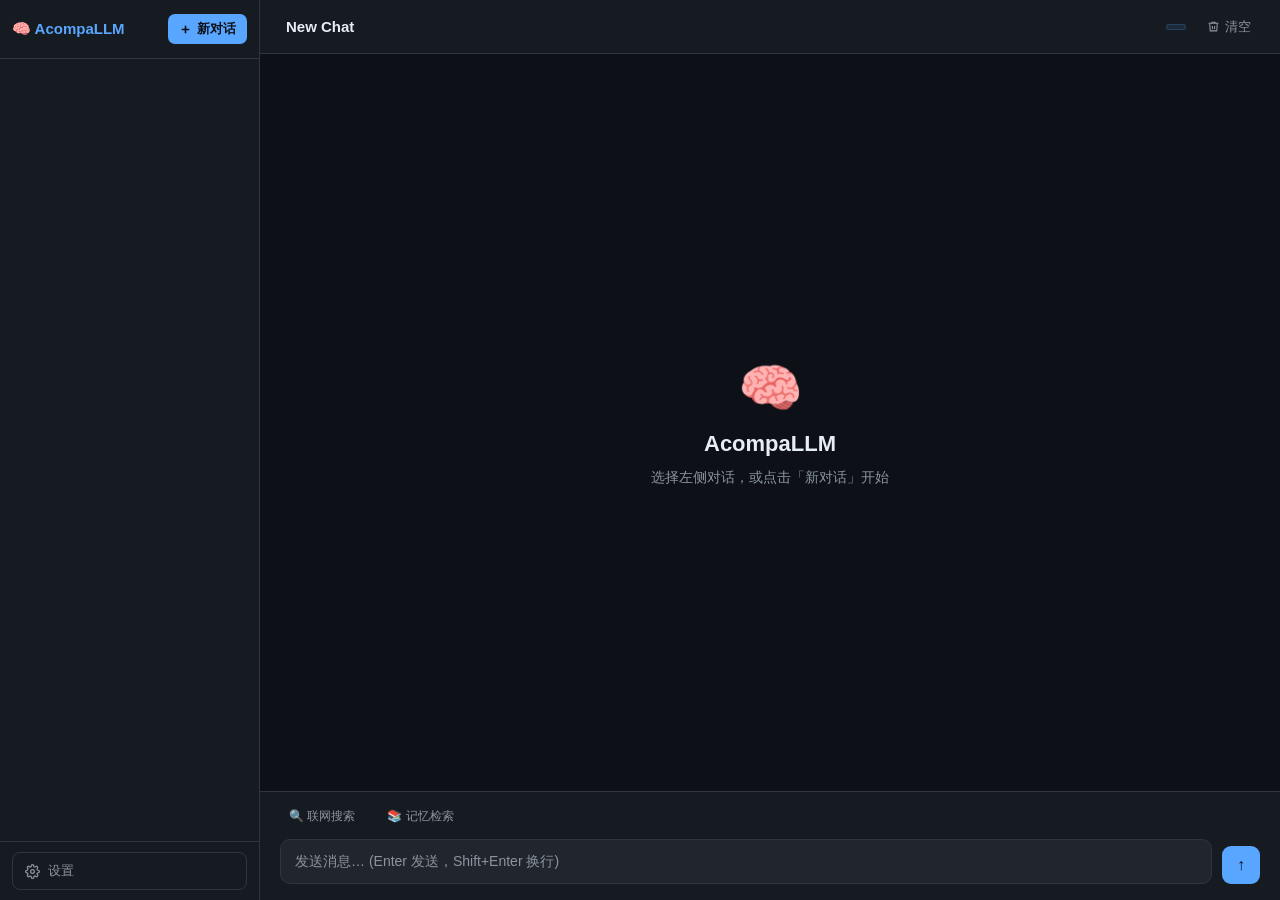
==== commit 820cd413: "rename: AI Memory -> AcompaLLM" ====
--- a/client_ui/index.html
+++ b/client_ui/index.html
@@ -3,7 +3,7 @@
 <head>
 <meta charset="UTF-8">
 <meta name="viewport" content="width=device-width, initial-scale=1.0">
-<title>AI Memory</title>
+<title>AcompaLLM</title>
 <style>
 :root {
   --bg:        #0d1117;
@@ -690,7 +690,7 @@
 <!-- ── Sidebar ─────────────────────────────────────────────────── -->
 <aside id="sidebar">
   <div class="sidebar-top">
-    <div class="logo">🧠 AI Memory</div>
+    <div class="logo">🧠 AcompaLLM</div>
     <button class="new-chat-btn" onclick="App.newConversation()">
       <svg width="13" height="13" viewBox="0 0 24 24" fill="none" stroke="currentColor" stroke-width="3"><path d="M12 5v14M5 12h14"/></svg>
       新对话
@@ -725,7 +725,7 @@
   <div id="messages-container">
     <div id="welcome">
       <div class="welcome-icon">🧠</div>
-      <h2>AI Memory</h2>
+      <h2>AcompaLLM</h2>
       <p>选择左侧对话，或点击「新对话」开始</p>
     </div>
   </div>
@@ -1113,7 +1113,7 @@
       $('messages-container').innerHTML = `
         <div id="welcome">
           <div class="welcome-icon">🧠</div>
-          <h2>AI Memory</h2>
+          <h2>AcompaLLM</h2>
           <p>选择左侧对话，或点击「新对话」开始</p>
         </div>`;
       $('chat-title').textContent = 'New Chat';
